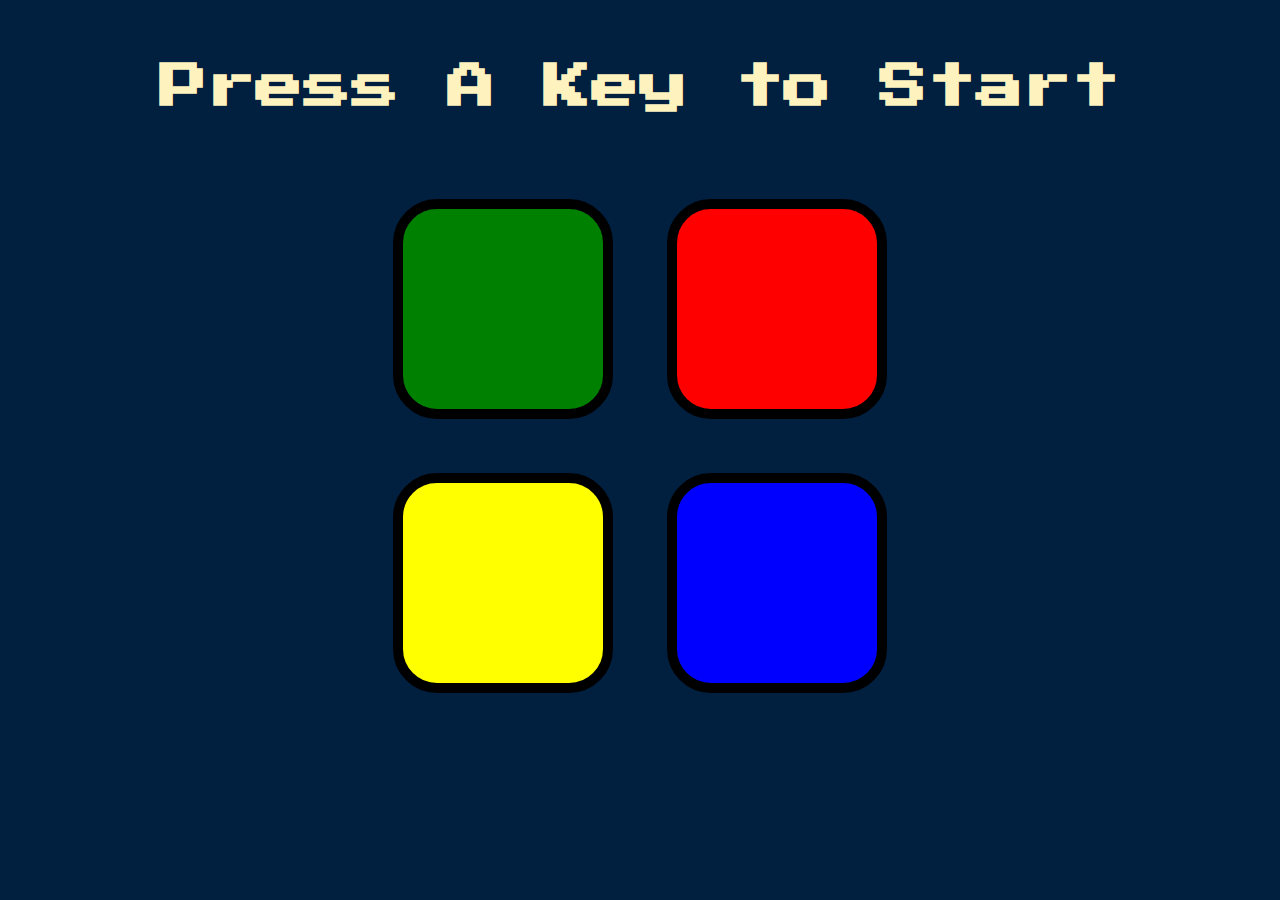
==== game.html @ 339b524a "Add files via upload" ====
<!DOCTYPE html>
<html lang="en" dir="ltr">

<head>
  <meta charset="utf-8">
  <title>Simon</title>
  <link rel="stylesheet" href="styles.css">
  <link href="https://fonts.googleapis.com/css?family=Press+Start+2P" rel="stylesheet">
</head>

<body>
  <h1 id="level-title">Press A Key to Start</h1>
  <div class="container">
    <div lass="row">

      <div type="button" id="green" class="btn green">

      </div>

      <div type="button" id="red" class="btn red">

      </div>
    </div>

    <div class="row">

      <div type="button" id="yellow" class="btn yellow">

      </div>
      <div type="button" id="blue" class="btn blue">

      </div>

    </div>

  </div>
<script src="https://ajax.googleapis.com/ajax/libs/jquery/3.7.1/jquery.min.js"></script>
<script src="game.js" charset="utf-8"></script>
</body>

</html>
---- styles.css ----
body {
  text-align: center;
  background-color: #011F3F;
}

#level-title {
  font-family: 'Press Start 2P', cursive;
  font-size: 3rem;
  margin:  5%;
  color: #FEF2BF;
}
p {
  font-family: 'Press Start 2P', cursive;
  font-size: 20px;
  margin:  5%;
  color: #FEF2BF;
}
#game-title{
  font-family: 'Press Start 2P', cursive;
  font-size: 3rem;
  margin:  5%;
  color: #FEF2BF;
}

.container {
  display: block;
  width: 50%;
  margin: auto;

}

.btn {
  margin: 25px;
  display: inline-block;
  height: 200px;
  width: 200px;
  border: 10px solid black;
  border-radius: 20%;
}

.game-over {
  background-color: red;
  opacity: 0.8;
}

.red {
  background-color: red;
}

.green {
  background-color: green;
}

.blue {
  background-color: blue;
}

.yellow {
  background-color: yellow;
}

.pressed {
  box-shadow: 0 0 20px white;
  background-color: grey;
}
button {
  width: 200px;
  height: 150px;
  border-radius: 50%;
  background-color: #FF6347; /* Tomato color */
  color: #fff;
  border: none;
  font-size: 18px;
  cursor: pointer;
  box-shadow: 0 4px 8px rgba(0, 0, 0, 0.3);
  transition: transform 0.2s, box-shadow 0.2s;
}
button:hover {
  background-color: #FF4500; /* Darker tomato color */
  transform: scale(1.05);
  box-shadow: 0 8px 16px rgba(0, 0, 0, 0.4);
}
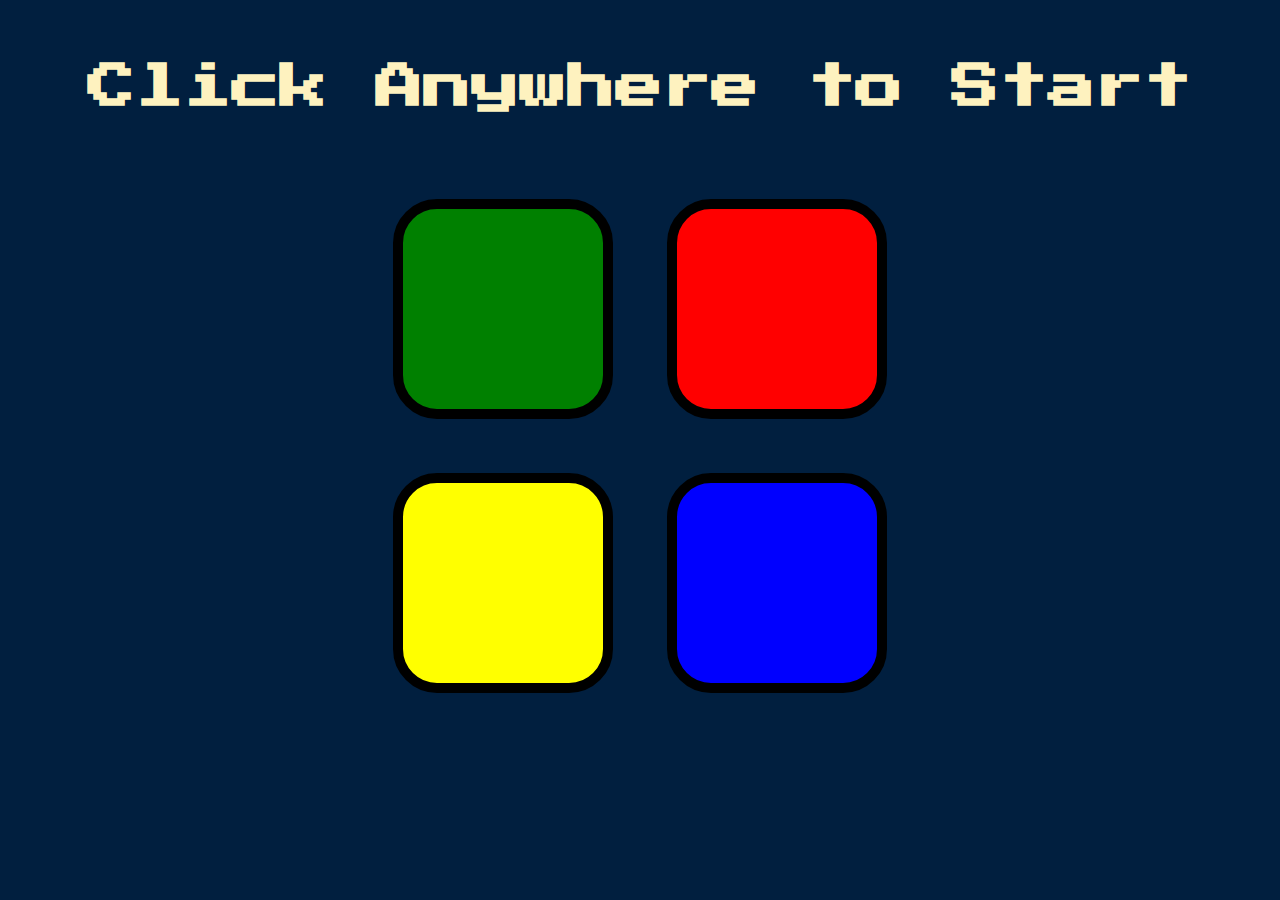
==== commit 8a90d41a: "Update game.html" ====
--- a/game.html
+++ b/game.html
@@ -9,7 +9,7 @@
 </head>
 
 <body>
-  <h1 id="level-title">Press A Key to Start</h1>
+  <h1 id="level-title">Click Anywhere to Start</h1>
   <div class="container">
     <div lass="row">
 
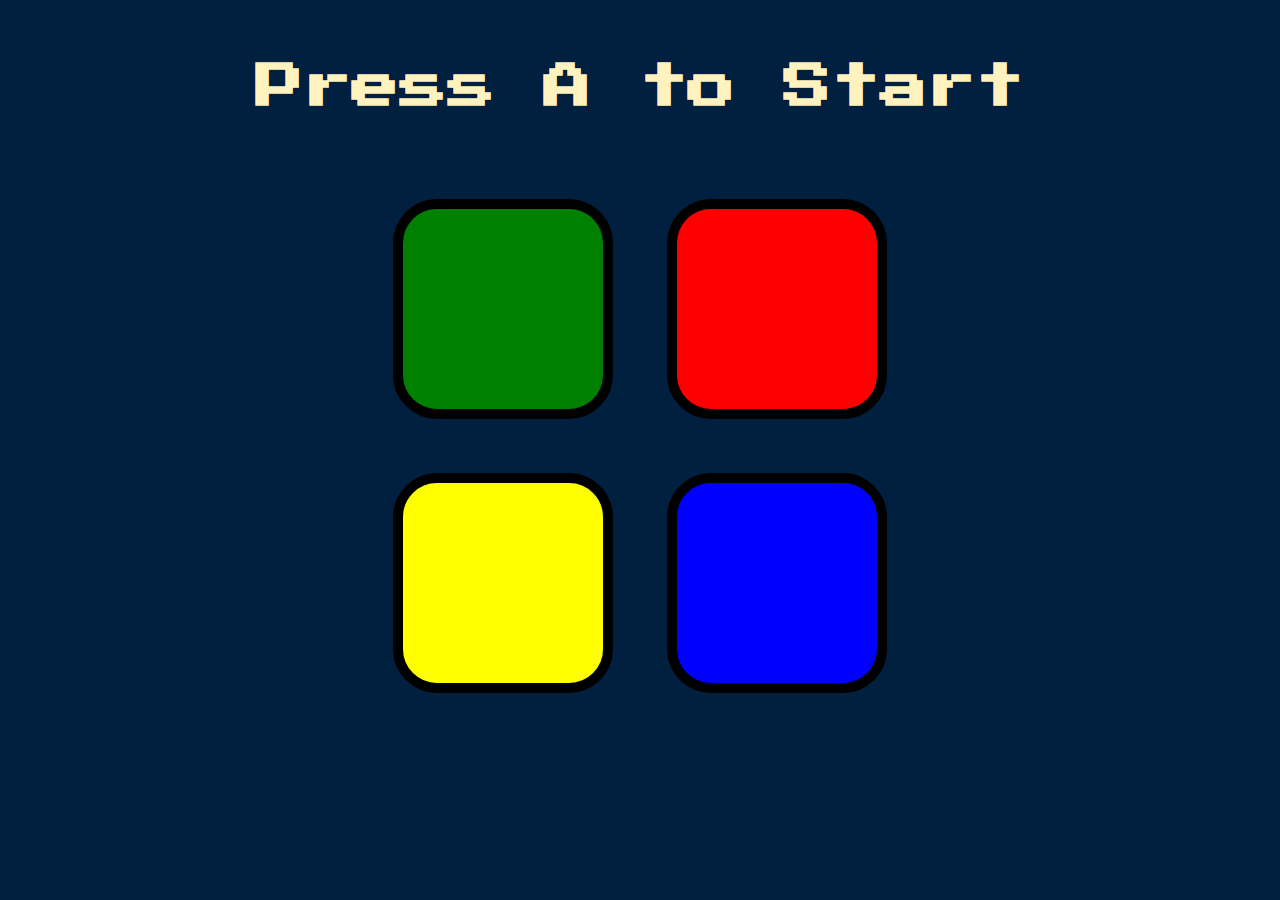
==== commit ed2cdc00: "Update game.html" ====
--- a/game.html
+++ b/game.html
@@ -9,7 +9,7 @@
 </head>
 
 <body>
-  <h1 id="level-title">Click Anywhere to Start</h1>
+  <h1 id="level-title">Press A to Start</h1>
   <div class="container">
     <div lass="row">
 
